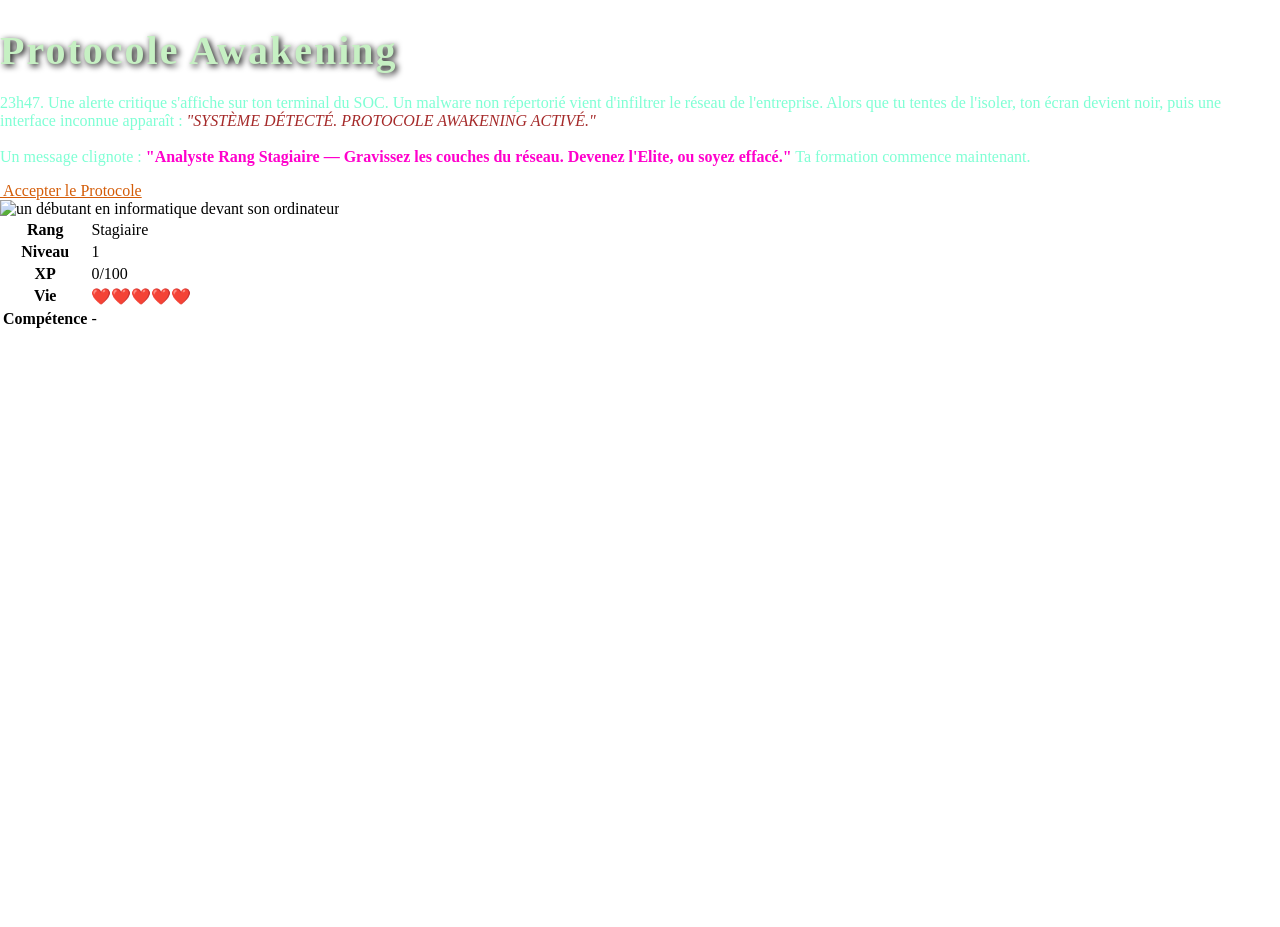
==== index.html @ eaeb2678 "feat: tableau" ====
<!DOCTYPE html>
<html lang="fr">
<head>
    <meta charset="UTF-8">
    <meta name="viewport" content="width=device-width, initial-scale=1.0">
    <title>Le Système - Protocole Awakening</title>
    <link rel="stylesheet" href="style.css">
</head>
<body>
    <header>
        <h1>Protocole Awakening</h1>
    </header>
    <main>
    <div class="background"></div>
    <div class="scene" >
            <p class="description">
                23h47. Une alerte critique s'affiche sur ton terminal du SOC.
                Un malware non répertorié vient d'infiltrer le réseau de
                l'entreprise. Alors que tu tentes de l'isoler, ton écran
                devient noir, puis une interface inconnue apparaît :
                <em>"SYSTÈME DÉTECTÉ. PROTOCOLE AWAKENING ACTIVÉ."</em>
                <br><br>
                Un message clignote : <strong>"Analyste Rang Stagiaire —
                Gravissez les couches du réseau. Devenez l'Elite, ou soyez
                effacé."</strong> Ta formation commence maintenant.
            </p>
            <div class="choix">
                <a href="pages/étage1.html" class="btn-choix">
                    <img src="assets/icons/terminal.png" alt="" class="icon">
                    Accepter le Protocole
                </a>
            </div>
            <section>
                <img src="../Premier_Jeu_Web/Pages/image/FLUX-2026-10-03-09-39-59.png" alt="un débutant en informatique devant son ordinateur" id="débutant">
            </section>
            <table>
            <thead>
            </thead>
            <tbody>
                <tr>
                    <th>Rang</th>
                    <td>Stagiaire</td>
                </tr>
                <tr>
                    <th>Niveau</th>
                    <td>1</td>
                </tr>
                <tr>
                    <th>XP</th>
                    <td>0/100</td>
                </tr>
                <tr>
                    <th>Vie</th>
                    <td>❤️❤️❤️❤️❤️</td>
                </tr>
                <tr>
                    <th>Compétence</th>
                    <td> - </td>
                </tr>
            </tbody>
            </table>
    </div>
    </main>
    <footer>

    </footer>
</body>
</html>
---- style.css ----
body {
    margin: 0;
    min-height: 100vh;
    
}

main {
    position: relative;
}
.table tr{
    color: floralwhite;
}
h1 {
    font-size: 2.5em;
    color: #c6f0c3;
    margin-bottom: 20px;
    text-shadow: 2px 2px 6px #000;
    letter-spacing: 2px;
}
.scene em{
    color: brown;
}
.scene strong{
    color: rgb(255, 0, 204);
    animation: clignoter 2s steps(3, start) infinite;
}
@keyframes clignoter {
to {
    visibility: hidden;
}
}
.scene .description{
    color: aquamarine;
}
.scene .description .strong{
    color: rgb(255, 0, 204);
}
.scene .btn-choix{
    color: rgb(212, 92, 7);
}
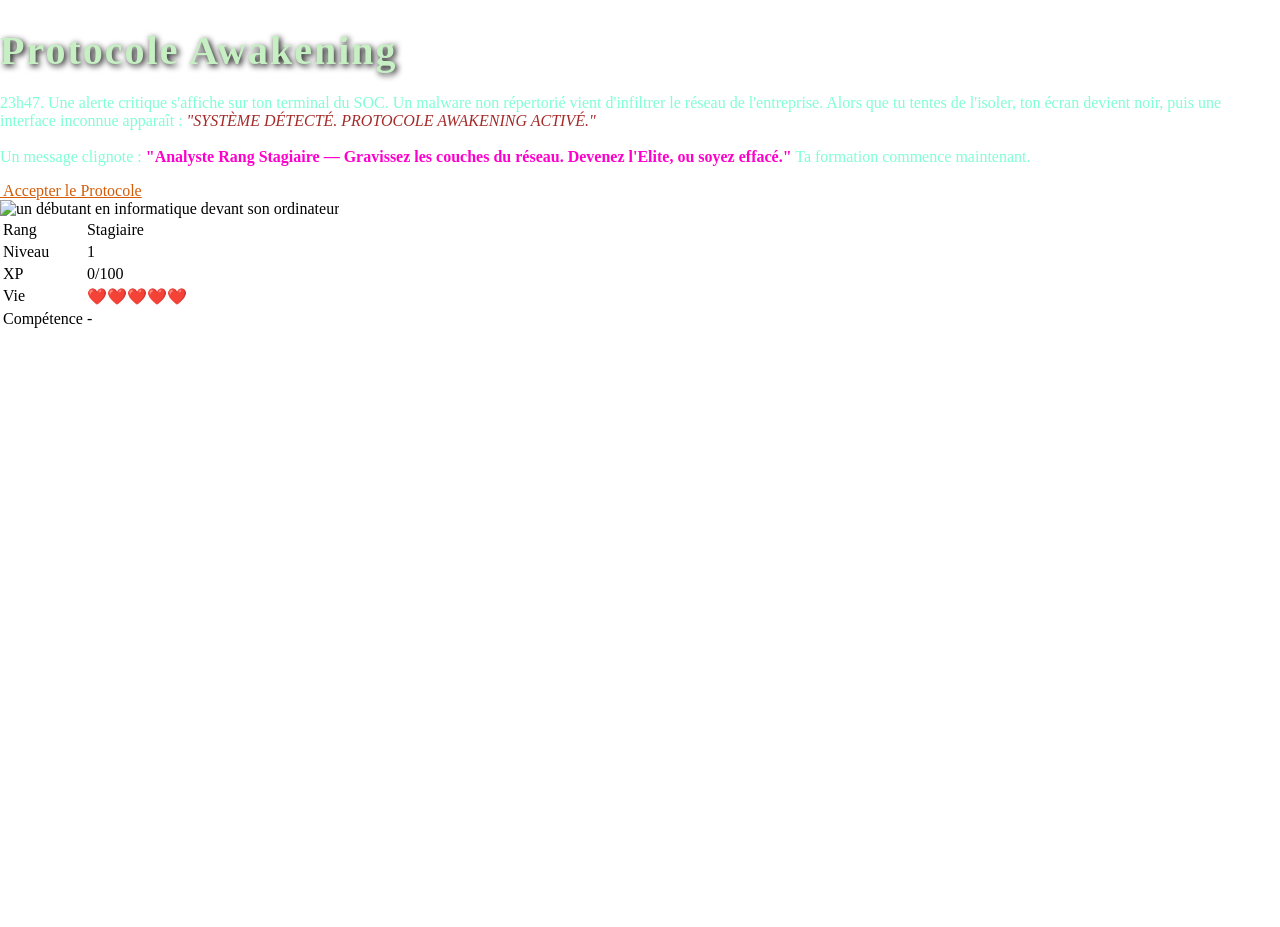
==== commit 09b64a1a: "feat: class tableau" ====
--- a/index.html
+++ b/index.html
@@ -34,32 +34,30 @@
                 <img src="../Premier_Jeu_Web/Pages/image/FLUX-2026-10-03-09-39-59.png" alt="un débutant en informatique devant son ordinateur" id="débutant">
             </section>
             <table>
-            <thead>
-            </thead>
-            <tbody>
+            <tbody class="tableau">
                 <tr>
-                    <th>Rang</th>
-                    <td>Stagiaire</td>
+                    <td class="tab_nom">Rang</td>
+                    <td class="tab_value">Stagiaire</td>
                 </tr>
                 <tr>
-                    <th>Niveau</th>
-                    <td>1</td>
+                    <td class="tab_nom">Niveau</td>
+                    <td class="tab_value">1</td>
                 </tr>
                 <tr>
-                    <th>XP</th>
-                    <td>0/100</td>
+                    <td class="tab_nom">XP</td>
+                    <td class="tab_value">0/100</td>
                 </tr>
                 <tr>
-                    <th>Vie</th>
-                    <td>❤️❤️❤️❤️❤️</td>
+                    <td class="tab_nom">Vie</td>
+                    <td class="tab_value">❤️❤️❤️❤️❤️</td>
                 </tr>
                 <tr>
-                    <th>Compétence</th>
-                    <td> - </td>
+                    <td class="tab_nom">Compétence</td>
+                    <td class="tab_value"> - </td>
                 </tr>
             </tbody>
             </table>
-    </div>
+        </div>
     </main>
     <footer>
 
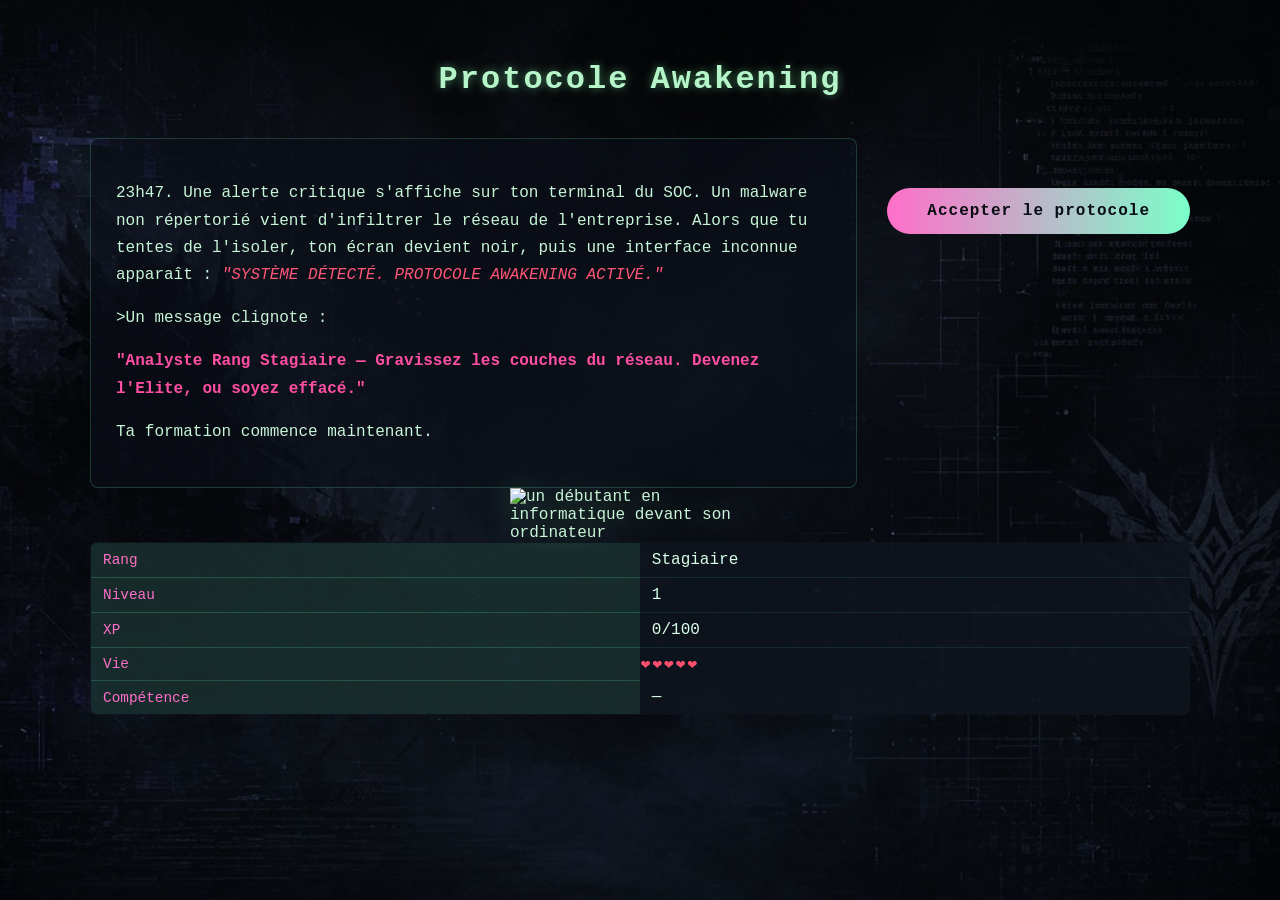
==== commit 21ecc0b3: "fix: changement complet du design" ====
--- a/index.html
+++ b/index.html
@@ -8,59 +8,58 @@
 </head>
 <body>
     <header>
-        <h1>Protocole Awakening</h1>
+        
     </header>
     <main>
     <div class="background"></div>
-    <div class="scene" >
-            <p class="description">
+    <div class="container">
+    <h1>Protocole Awakening</h1>
+        <div class="scene" >
+            <div class="paragraphe">
+            <p>
                 23h47. Une alerte critique s'affiche sur ton terminal du SOC.
                 Un malware non répertorié vient d'infiltrer le réseau de
                 l'entreprise. Alors que tu tentes de l'isoler, ton écran
                 devient noir, puis une interface inconnue apparaît :
-                <em>"SYSTÈME DÉTECTÉ. PROTOCOLE AWAKENING ACTIVÉ."</em>
-                <br><br>
-                Un message clignote : <strong>"Analyste Rang Stagiaire —
-                Gravissez les couches du réseau. Devenez l'Elite, ou soyez
-                effacé."</strong> Ta formation commence maintenant.
-            </p>
-            <div class="choix">
-                <a href="pages/étage1.html" class="btn-choix">
-                    <img src="assets/icons/terminal.png" alt="" class="icon">
-                    Accepter le Protocole
-                </a>
+            <span id="Protocole">"SYSTÈME DÉTECTÉ. PROTOCOLE AWAKENING ACTIVÉ."</span></p>
+                <p>>Un message clignote :</p>
+                <strong>"Analyste Rang Stagiaire — Gravissez les couches du réseau. Devenez l'Elite, ou soyez
+                effacé."</strong> 
+            <p class="description">Ta formation commence maintenant.</p>
             </div>
-            <section>
-                <img src="../Premier_Jeu_Web/Pages/image/FLUX-2026-10-03-09-39-59.png" alt="un débutant en informatique devant son ordinateur" id="débutant">
-            </section>
-            <table>
-            <tbody class="tableau">
-                <tr>
-                    <td class="tab_nom">Rang</td>
-                    <td class="tab_value">Stagiaire</td>
-                </tr>
-                <tr>
-                    <td class="tab_nom">Niveau</td>
-                    <td class="tab_value">1</td>
-                </tr>
-                <tr>
-                    <td class="tab_nom">XP</td>
-                    <td class="tab_value">0/100</td>
-                </tr>
-                <tr>
-                    <td class="tab_nom">Vie</td>
-                    <td class="tab_value">❤️❤️❤️❤️❤️</td>
-                </tr>
-                <tr>
-                    <td class="tab_nom">Compétence</td>
-                    <td class="tab_value"> - </td>
-                </tr>
-            </tbody>
-            </table>
+            <div class="bouton">
+                <a href="Pages/étage2.html">Accepter le protocole</a>
+            </div>
+        </div>   
+        <div class="avatar">
+            <img src="../Premier_Jeu_Web/Pages/image/FLUX-2026-10-03-09-39-59.png" alt="un débutant en informatique devant son ordinateur" id="débutant">
         </div>
+        <table class="tableau">
+        <tr>
+            <td class="nom">Rang</td>
+            <td class="value">Stagiaire</td>
+        </tr>
+        <tr>
+            <td class="nom">Niveau</td>
+            <td class="value">1</td>
+        </tr>
+        <tr>
+            <td class="nom">XP</td>
+            <td class="value">0/100</td>
+        </tr>
+        <tr>
+            <td class="nom">Vie</td>
+            <td class="coeurs">❤️❤️❤️❤️❤️</td>
+        </tr>
+        <tr>
+            <td class="nom">Compétence</td>
+            <td class="value">—</td>
+        </tr>
+        </table>
+    </div>
     </main>
     <footer>
 
     </footer>
-</body>
+    </body>
 </html>
--- a/style.css
+++ b/style.css
@@ -1,27 +1,46 @@
 body {
     margin: 0;
+    background: #0a0e14;
+    background-image: radial-gradient(circle at top right, #1a2332 0%, #0a0e14 60%);
+    color: #c8f5d8;
+    font-family: 'Courier New', monospace;
     min-height: 100vh;
-    
+    background: url("Pages/image/background.png") center / cover fixed no-repeat;
 }
 
-main {
-    position: relative;
-}
-.table tr{
-    color: floralwhite;
+.container {
+    max-width: 1100px;
+    margin: 0 auto;
+    padding: 40px 20px;
 }
 h1 {
-    font-size: 2.5em;
-    color: #c6f0c3;
-    margin-bottom: 20px;
-    text-shadow: 2px 2px 6px #000;
+    text-align: center;
+    color: #b6f5c9;
+    text-shadow: 0 0 10px rgba(130, 255, 170, 0.5);
     letter-spacing: 2px;
+    margin-bottom: 40px;
 }
-.scene em{
-    color: brown;
+.scene {
+    display: flex;
+    gap: 30px;
+    align-items: flex-start;
+    flex-wrap: wrap;
+}
+.paragraphe{
+flex: 1 1 500px;
+    background: rgba(10, 15, 25, 0.6);
+    border: 1px solid rgba(100, 255, 180, 0.2);
+    border-radius: 8px;
+    padding: 25px;
+    line-height: 1.7;
+}
+#Protocole{
+    color: #ff5577;
+    font-style: italic;
 }
 .scene strong{
-    color: rgb(255, 0, 204);
+    color: #ff4fa3;
+    font-weight: bold;
     animation: clignoter 2s steps(3, start) infinite;
 }
 @keyframes clignoter {
@@ -29,12 +48,61 @@
     visibility: hidden;
 }
 }
-.scene .description{
-    color: aquamarine;
+.bouton{
+    text-align: center;
+    margin-top: 50px;
 }
-.scene .description .strong{
-    color: rgb(255, 0, 204);
+.bouton a{
+    display: inline-block;
+    padding: 14px 40px;
+    background: linear-gradient(90deg, #ff6fc9, #7affc9);
+    color: #0a0e14;
+    font-weight: bold;
+    text-decoration: none;
+    border-radius: 30px;
+    letter-spacing: 1px;
+    transition: transform 0.2s, box-shadow 0.2s;
 }
-.scene .btn-choix{
-    color: rgb(212, 92, 7);
-}+.bouton a:hover {
+    transform: scale(1.05);
+    box-shadow: 0 0 20px rgba(100,255,180,0.5);
+}
+.avatar {
+    flex: 0 0 320px;
+    display: flex;
+    flex-direction: column;
+    align-items: center;
+    gap: 20px;
+}
+#débutant {
+    max-width: 260px;
+    width: 100%;
+    image-rendering: pixelated;
+    filter: drop-shadow(0 0 15px rgba(100, 255, 180, 0.3));
+}
+
+.tableau {
+  width: 100%;
+  border-collapse: collapse;
+  background: rgba(15, 20, 30, 0.85);
+  border: 1px solid rgba(100, 255, 180, 0.3);
+  border-radius: 6px;
+  overflow: hidden;
+}
+.nom{
+    background: rgba(100, 255, 180, 0.1);
+    color: #ff6fc9;
+    text-align: left;
+    padding: 8px 12px;
+    font-size: 0.9em;
+    border-bottom: 1px solid rgba(100,255,180,0.2);
+}
+.value{
+    padding: 8px 12px;
+    border-bottom: 1px solid rgba(100,255,180,0.1);
+    color: #d8ffe8;
+}
+.coeurs {
+    color: #ff4f6e;
+    letter-spacing: 2px;
+}
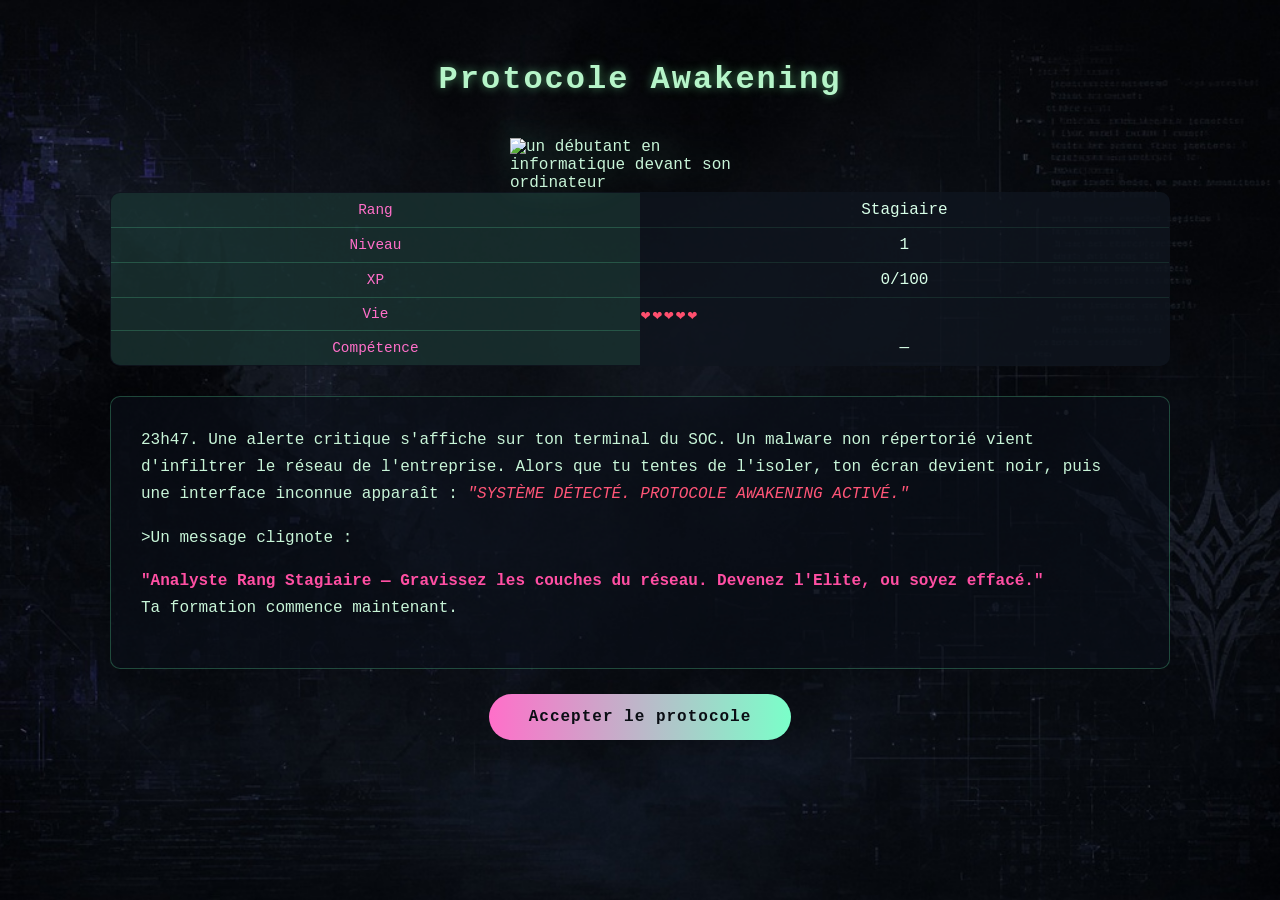
==== commit 8d6e273d: "fix: centrer le texte et l'avatar" ====
--- a/index.html
+++ b/index.html
@@ -8,12 +8,12 @@
 </head>
 <body>
     <header>
-        
+    
     </header>
     <main>
-    <div class="background"></div>
     <div class="container">
-    <h1>Protocole Awakening</h1>
+        <h1>Protocole Awakening</h1>
+        <div class="principal">
         <div class="scene" >
             <div class="paragraphe">
             <p>
@@ -31,9 +31,9 @@
                 <a href="Pages/étage2.html">Accepter le protocole</a>
             </div>
         </div>   
-        <div class="avatar">
+        <div class="avatar_tableau">
             <img src="../Premier_Jeu_Web/Pages/image/FLUX-2026-10-03-09-39-59.png" alt="un débutant en informatique devant son ordinateur" id="débutant">
-        </div>
+    
         <table class="tableau">
         <tr>
             <td class="nom">Rang</td>
@@ -56,6 +56,8 @@
             <td class="value">—</td>
         </tr>
         </table>
+            </div>
+        </div>
     </div>
     </main>
     <footer>
--- a/style.css
+++ b/style.css
@@ -12,6 +12,7 @@
     max-width: 1100px;
     margin: 0 auto;
     padding: 40px 20px;
+    box-sizing: border-box;
 }
 h1 {
     text-align: center;
@@ -20,19 +21,27 @@
     letter-spacing: 2px;
     margin-bottom: 40px;
 }
+.principal {
+    display: grid;
+    grid-template-columns: 300px 650px 300px;
+    gap: 30px;
+    justify-content: center;
+}
 .scene {
-    display: flex;
-    gap: 30px;
-    align-items: flex-start;
-    flex-wrap: wrap;
+    grid-column: 2;
+    min-width: 0;
 }
 .paragraphe{
 flex: 1 1 500px;
     background: rgba(10, 15, 25, 0.6);
-    border: 1px solid rgba(100, 255, 180, 0.2);
-    border-radius: 8px;
-    padding: 25px;
+    border: 1px solid rgba(100, 255, 180, 0.25);
+    border-radius: 10px;
+    padding: 30px;
     line-height: 1.7;
+}
+.paragraphe p{
+    margin: 0 0 16px 0;
+
 }
 #Protocole{
     color: #ff5577;
@@ -50,7 +59,7 @@
 }
 .bouton{
     text-align: center;
-    margin-top: 50px;
+    margin-top: 25px;
 }
 .bouton a{
     display: inline-block;
@@ -67,12 +76,12 @@
     transform: scale(1.05);
     box-shadow: 0 0 20px rgba(100,255,180,0.5);
 }
-.avatar {
-    flex: 0 0 320px;
+.avatar_tableau {
+    grid-column: 3;
     display: flex;
     flex-direction: column;
     align-items: center;
-    gap: 20px;
+    min-width: 0;
 }
 #débutant {
     max-width: 260px;
@@ -82,12 +91,12 @@
 }
 
 .tableau {
-  width: 100%;
-  border-collapse: collapse;
-  background: rgba(15, 20, 30, 0.85);
-  border: 1px solid rgba(100, 255, 180, 0.3);
-  border-radius: 6px;
-  overflow: hidden;
+    width: 100%;
+    border-collapse: collapse;
+    background: rgba(15, 20, 30, 0.85);
+    border: 1px solid rgba(100, 255, 180, 0.3);
+    border-radius: 10px;
+    overflow: hidden;
 }
 .nom{
     background: rgba(100, 255, 180, 0.1);
@@ -96,13 +105,20 @@
     padding: 8px 12px;
     font-size: 0.9em;
     border-bottom: 1px solid rgba(100,255,180,0.2);
+    text-align: center;
 }
 .value{
     padding: 8px 12px;
     border-bottom: 1px solid rgba(100,255,180,0.1);
     color: #d8ffe8;
+    text-align: center;
 }
 .coeurs {
     color: #ff4f6e;
     letter-spacing: 2px;
 }
+@media (max-width: 1300px) {
+    .principal { grid-template-columns: 1fr; }
+    .scene { grid-column: 1; }
+    .avatar_tableau { grid-column: 1; order: -1; }
+}
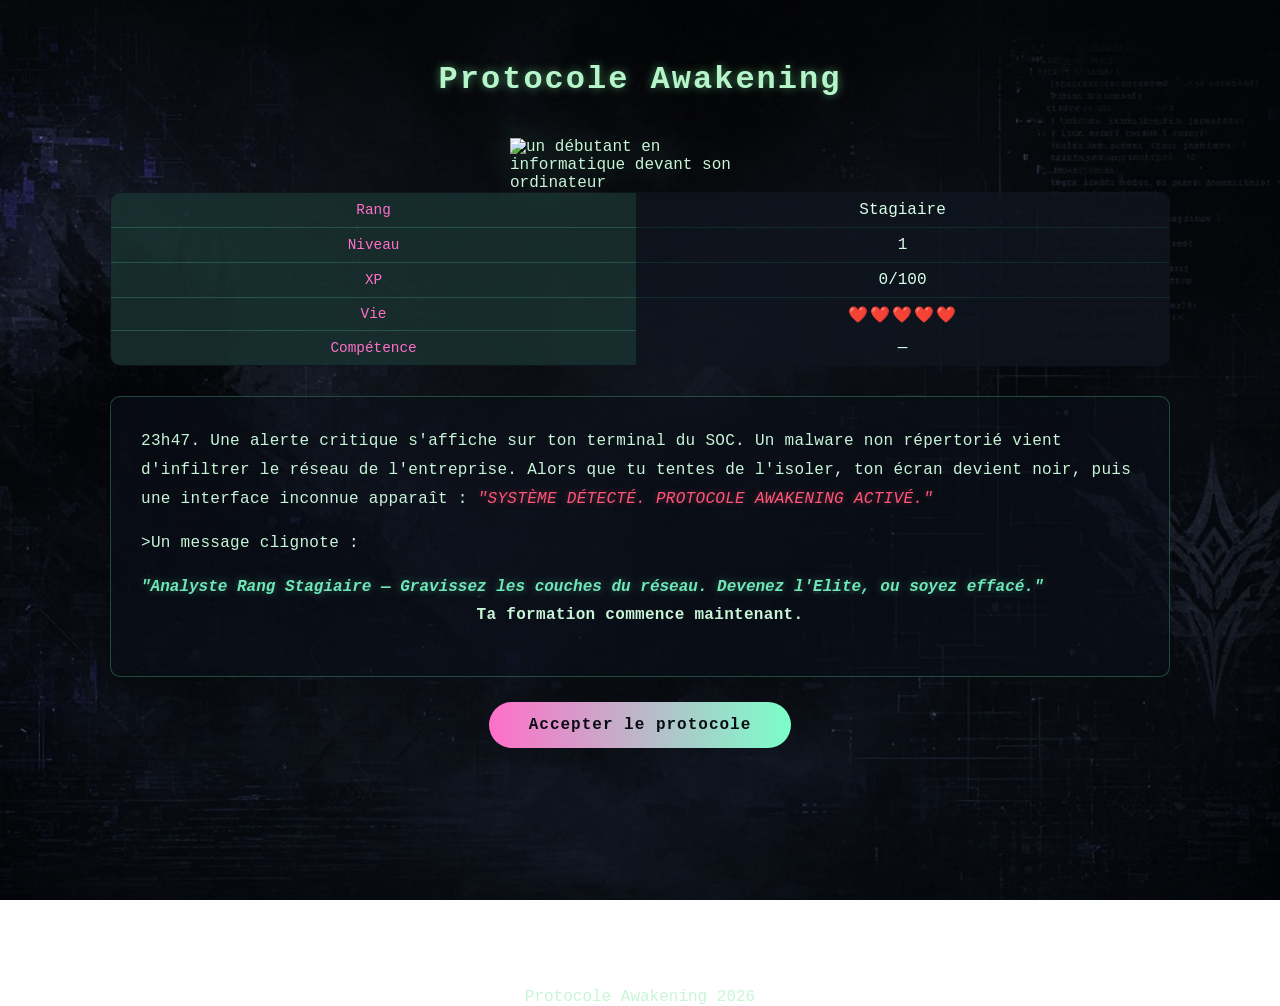
==== commit 072dd372: "fix: changement des couleurs index" ====
--- a/index.html
+++ b/index.html
@@ -61,7 +61,9 @@
     </div>
     </main>
     <footer>
-
+        <div class=" footer">
+            Protocole Awakening 2026
+        </div>
     </footer>
     </body>
 </html>
--- a/style.css
+++ b/style.css
@@ -40,22 +40,42 @@
     line-height: 1.7;
 }
 .paragraphe p{
-    margin: 0 0 16px 0;
+margin: 0 0 16px 0;
+    color: #c8f5d8;
+    line-height: 1.8;
+    letter-spacing: 0.3px;
 
 }
+#protocole p{
+    color: #7affc9;
+    text-shadow: 0 0 8px rgba(122, 255, 201, 0.4);
+    font-style: italic;
+    opacity: 0.9;
+}
+
 #Protocole{
     color: #ff5577;
     font-style: italic;
+    text-shadow: 0 0 6px rgba(255, 85, 119, 0.4);
 }
 .scene strong{
-    color: #ff4fa3;
-    font-weight: bold;
+    color: #7affc9;
+    text-shadow: 0 0 8px rgba(122, 255, 201, 0.4);
+    font-style: italic;
+    opacity: 0.9;
     animation: clignoter 2s steps(3, start) infinite;
 }
 @keyframes clignoter {
 to {
     visibility: hidden;
 }
+}
+.description{
+    color: #7affc9;
+    font-weight: bold;
+    letter-spacing: 1px;
+    text-align: center;
+    margin-top: 20px;
 }
 .bouton{
     text-align: center;
@@ -116,9 +136,14 @@
 .coeurs {
     color: #ff4f6e;
     letter-spacing: 2px;
+    text-align: center;
 }
 @media (max-width: 1300px) {
     .principal { grid-template-columns: 1fr; }
     .scene { grid-column: 1; }
     .avatar_tableau { grid-column: 1; order: -1; }
+}
+.footer{
+    text-align: center;
+    margin-top: 200px;
 }
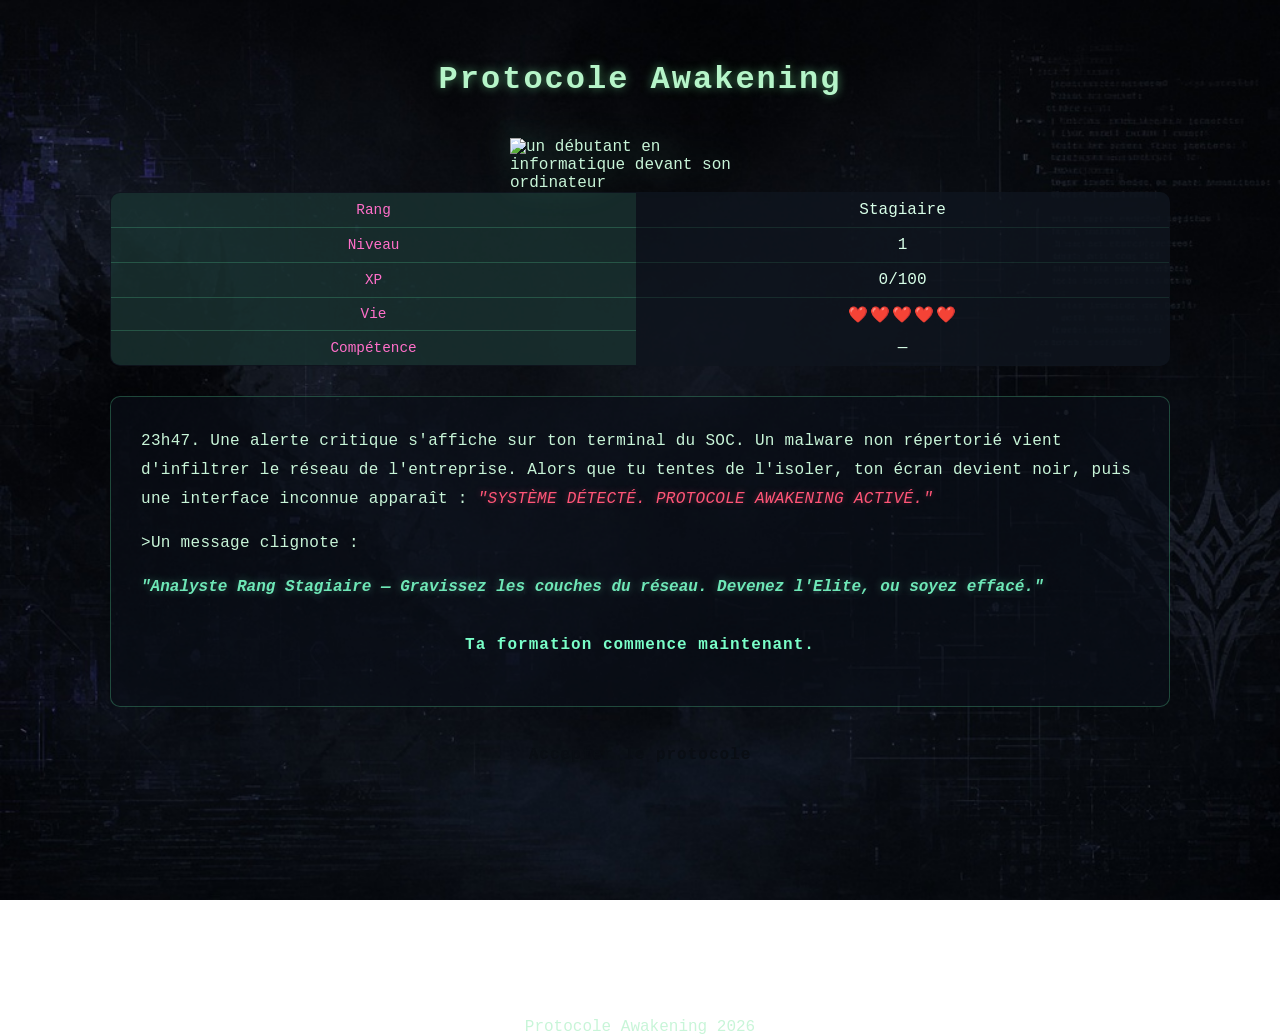
==== commit 56c0ee0f: "feat: page 1" ====
--- a/index.html
+++ b/index.html
@@ -7,9 +7,6 @@
     <link rel="stylesheet" href="style.css">
 </head>
 <body>
-    <header>
-    
-    </header>
     <main>
     <div class="container">
         <h1>Protocole Awakening</h1>
@@ -28,7 +25,7 @@
             <p class="description">Ta formation commence maintenant.</p>
             </div>
             <div class="bouton">
-                <a href="Pages/étage2.html">Accepter le protocole</a>
+                <a href="Pages/étage1.html">Accepter le protocole</a>
             </div>
         </div>   
         <div class="avatar_tableau">
@@ -56,7 +53,7 @@
             <td class="value">—</td>
         </tr>
         </table>
-            </div>
+        </div>
         </div>
     </div>
     </main>
--- a/style.css
+++ b/style.css
@@ -63,19 +63,20 @@
     text-shadow: 0 0 8px rgba(122, 255, 201, 0.4);
     font-style: italic;
     opacity: 0.9;
-    animation: clignoter 2s steps(3, start) infinite;
+    animation: clignoter 3s steps(3, start) infinite;
 }
 @keyframes clignoter {
 to {
     visibility: hidden;
 }
 }
-.description{
+.paragraphe .description{
     color: #7affc9;
     font-weight: bold;
     letter-spacing: 1px;
     text-align: center;
-    margin-top: 20px;
+    margin-top: 30px;
+
 }
 .bouton{
     text-align: center;
@@ -83,19 +84,32 @@
 }
 .bouton a{
     display: inline-block;
-    padding: 14px 40px;
-    background: linear-gradient(90deg, #ff6fc9, #7affc9);
-    color: #0a0e14;
+    padding: 14px 30px;
     font-weight: bold;
     text-decoration: none;
     border-radius: 30px;
     letter-spacing: 1px;
     transition: transform 0.2s, box-shadow 0.2s;
+    color: #0a0e14;
+    text-align: center;
+    min-width: 260px;
 }
 .bouton a:hover {
     transform: scale(1.05);
-    box-shadow: 0 0 20px rgba(100,255,180,0.5);
 }
+.choix1{
+    background: linear-gradient(90deg, #4fd8ff, #7affc9);
+}
+.choix1:hover {
+    box-shadow: 0 0 20px rgba(79, 216, 255, 0.6);
+}
+.choix2 {
+    background: linear-gradient(90deg, #ff6fc9, #d88aff);
+}
+.choix2:hover {
+    box-shadow: 0 0 20px rgba(255, 111, 201, 0.6);
+}
+
 .avatar_tableau {
     grid-column: 3;
     display: flex;
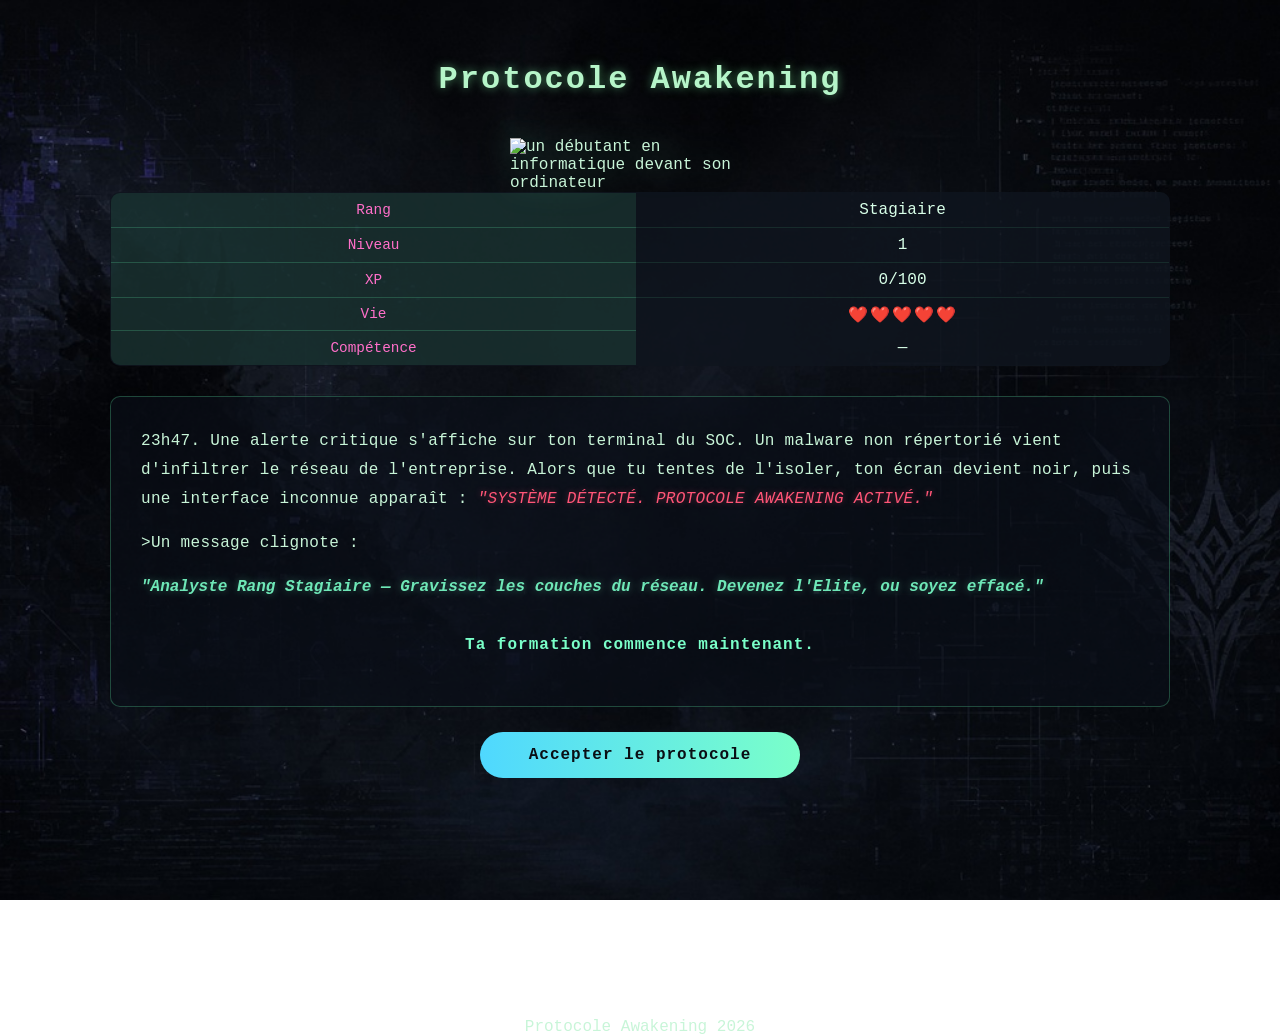
==== commit d242b161: "fix: bouton index" ====
--- a/index.html
+++ b/index.html
@@ -25,7 +25,7 @@
             <p class="description">Ta formation commence maintenant.</p>
             </div>
             <div class="bouton">
-                <a href="Pages/étage1.html">Accepter le protocole</a>
+                <a href="Pages/étage1.html" class="choix1">Accepter le protocole</a>
             </div>
         </div>   
         <div class="avatar_tableau">
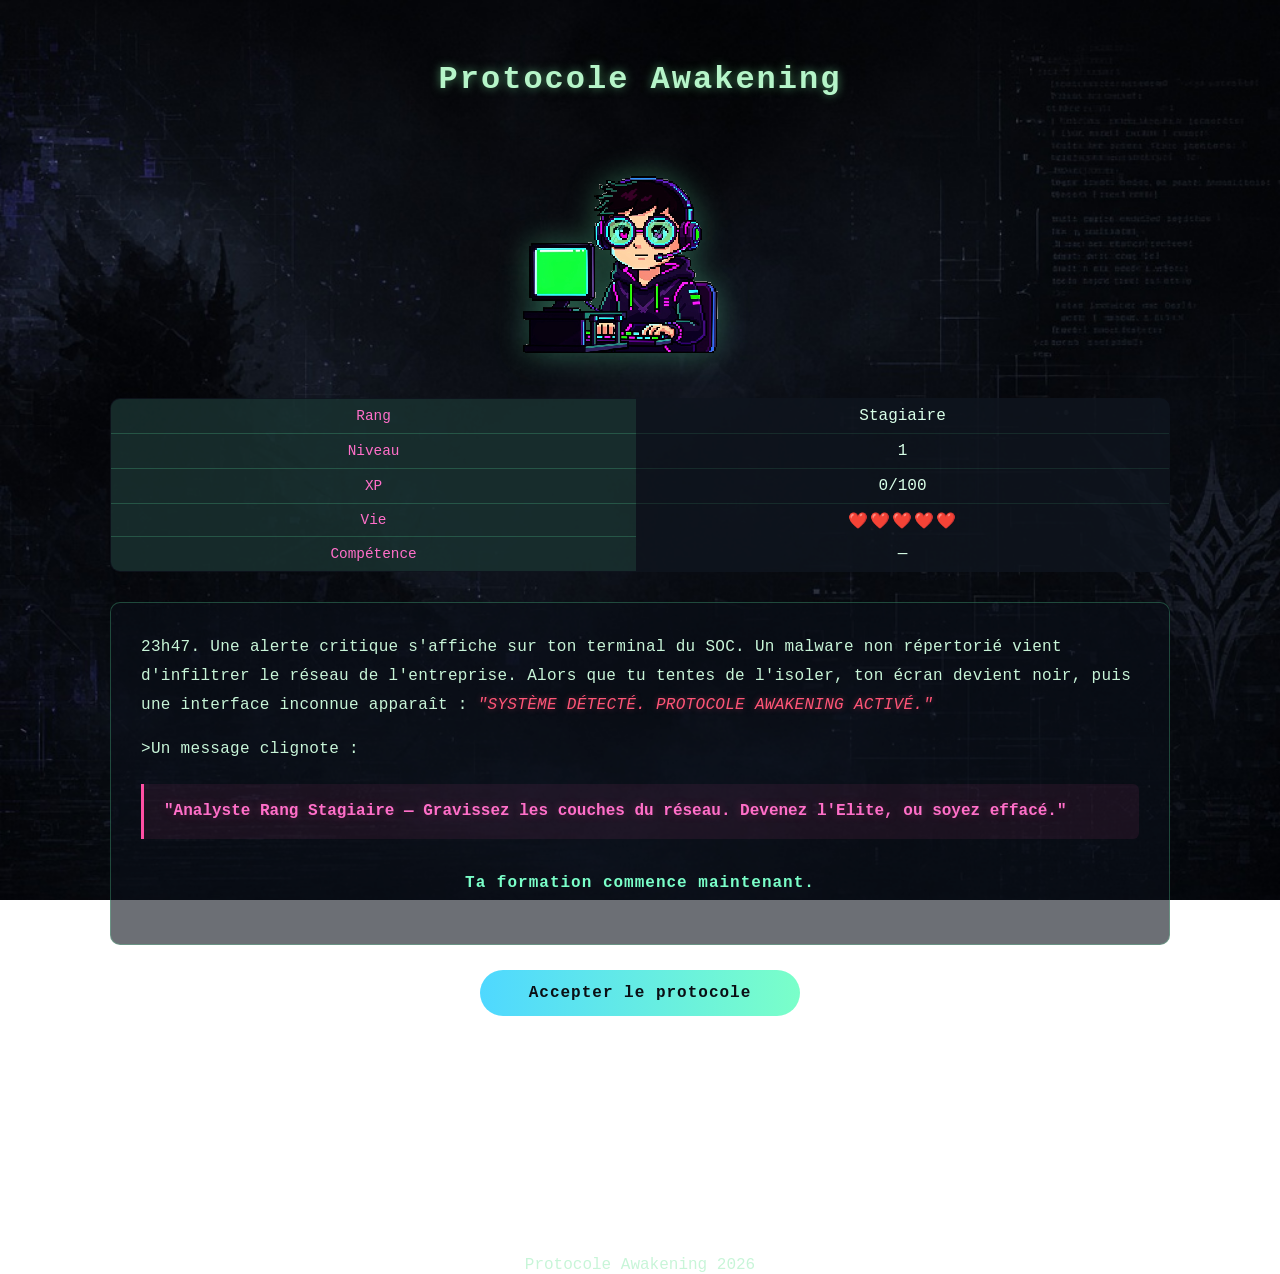
==== commit 238d333a: "feat: réspiration du personnage" ====
--- a/index.html
+++ b/index.html
@@ -29,7 +29,7 @@
             </div>
         </div>   
         <div class="avatar_tableau">
-            <img src="../Premier_Jeu_Web/Pages/image/FLUX-2026-10-03-09-39-59.png" alt="un débutant en informatique devant son ordinateur" id="débutant">
+            <img src="Pages/image/FLUX-2026-10-03-09-39-59.png" alt="un débutant en informatique devant son ordinateur" id="débutant">
     
         <table class="tableau">
         <tr>
--- a/style.css
+++ b/style.css
@@ -59,10 +59,15 @@
     text-shadow: 0 0 6px rgba(255, 85, 119, 0.4);
 }
 .scene strong{
-    color: #7affc9;
-    text-shadow: 0 0 8px rgba(122, 255, 201, 0.4);
-    font-style: italic;
-    opacity: 0.9;
+    display: block;
+    background: rgba(255, 79, 163, 0.08);
+    border-left: 3px solid #ff4fa3;
+    padding: 14px 20px;
+    margin: 20px 0;
+    border-radius: 0 6px 6px 0;
+    color: #ff6fc9;
+    font-weight: bold;
+    text-shadow: 0 0 10px rgba(255, 79, 163, 0.3);
     animation: clignoter 3s steps(3, start) infinite;
 }
 @keyframes clignoter {
@@ -117,13 +122,48 @@
     align-items: center;
     min-width: 0;
 }
+
 #débutant {
     max-width: 260px;
     width: 100%;
     image-rendering: pixelated;
     filter: drop-shadow(0 0 15px rgba(100, 255, 180, 0.3));
 }
-
+/* ============================================================
+   ANIMATIONS DU PERSONNAGE (#débutant)
+   Aucune modification du design existant.
+   ============================================================ */
+
+/* 1. Respiration douce de tout le personnage
+   Décalage en pixels entiers pour garder le pixel art net.
+   transform-origin en bas : le personnage "gonfle" depuis son assise. */
+@keyframes respiration {
+    0%, 100% { transform: translateY(0) scaleY(1); }
+    50%      { transform: translateY(-2px) scaleY(1.01); }
+}
+
+/* Lueur d'écran discrète : on anime seulement l'intensité du drop-shadow
+   déjà présent (même couleur, mêmes valeurs de base). */
+@keyframes lueur-ecran {
+    0%, 100% { filter: drop-shadow(0 0 15px rgba(100, 255, 180, 0.3)); }
+    50%      { filter: drop-shadow(0 0 18px rgba(100, 255, 180, 0.4)); }
+}
+
+#débutant {
+    transform-origin: 50% 100%;
+    backface-visibility: hidden;
+    will-change: transform;
+    animation:
+        respiration 4s ease-in-out infinite,
+        lueur-ecran 6s ease-in-out 1s infinite; /* décalée de 1s */
+}
+
+/* Accessibilité : désactive les animations si demandé */
+@media (prefers-reduced-motion: reduce) {
+    #débutant {
+        animation: none;
+    }
+}
 .tableau {
     width: 100%;
     border-collapse: collapse;
